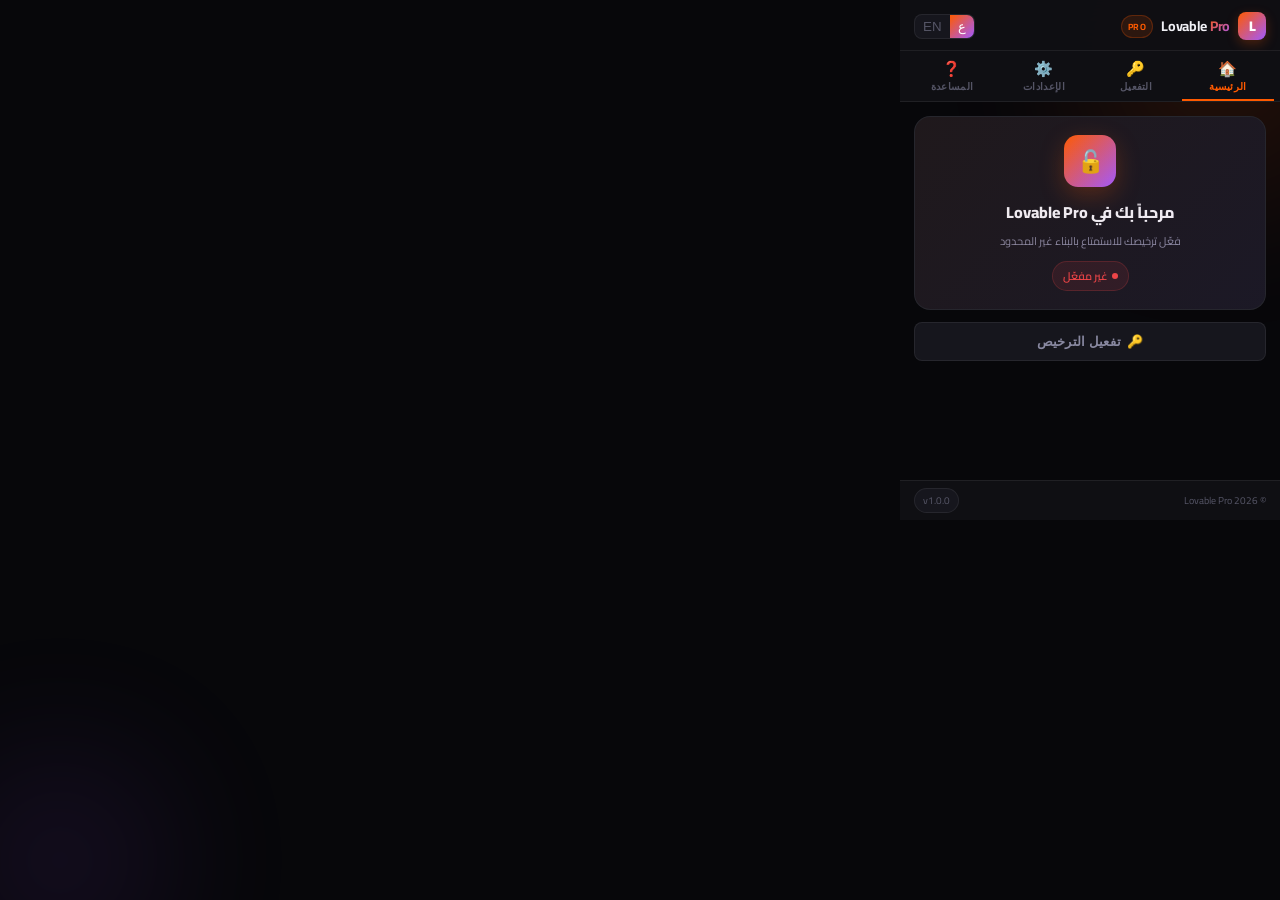
==== popup.html @ ee6bdb99 "v1.0.0: Lovable Pro Chrome Extension — 4-page popup, AR/EN, guard, license manager" ====
<!DOCTYPE html>
<html lang="ar" dir="rtl">
<head>
<meta charset="UTF-8">
<meta name="viewport" content="width=device-width, initial-scale=1.0">
<title>Lovable Pro</title>
<link rel="stylesheet" href="styles/main.css">
</head>
<body class="rtl" id="body">

<!-- Background Glows -->
<div class="bg-glow bg-glow-1"></div>
<div class="bg-glow bg-glow-2"></div>

<!-- ═══ TOP BAR ═══ -->
<div class="top-bar">
  <div class="brand">
    <div class="brand-logo">L</div>
    <div>
      <div class="brand-name">Lovable <span>Pro</span></div>
    </div>
    <span class="brand-badge" id="plan-badge">Pro</span>
  </div>
  <div class="top-actions">
    <!-- Language Toggle -->
    <div class="lang-toggle">
      <button id="lang-ar" class="active" onclick="setLang('ar')">ع</button>
      <button id="lang-en" onclick="setLang('en')">EN</button>
    </div>
  </div>
</div>

<!-- ═══ NAV TABS ═══ -->
<div class="nav-tabs">
  <button class="nav-tab active" data-page="home" onclick="goTo('home')">
    <span class="tab-icon">🏠</span>
    <span class="tab-label" data-key="tab_home">الرئيسية</span>
  </button>
  <button class="nav-tab" data-page="activate" onclick="goTo('activate')">
    <span class="tab-icon">🔑</span>
    <span class="tab-label" data-key="tab_activate">التفعيل</span>
  </button>
  <button class="nav-tab" data-page="settings" onclick="goTo('settings')">
    <span class="tab-icon">⚙️</span>
    <span class="tab-label" data-key="tab_settings">الإعدادات</span>
  </button>
  <button class="nav-tab" data-page="help" onclick="goTo('help')">
    <span class="tab-icon">❓</span>
    <span class="tab-label" data-key="tab_help">المساعدة</span>
  </button>
</div>

<!-- ═══════════════════════════════
     PAGE 1: HOME / الرئيسية
════════════════════════════════ -->
<div id="page-home" class="page active">

  <!-- License Hero -->
  <div class="license-hero" id="hero-section">
    <div class="license-hero-icon" id="hero-icon">🔓</div>
    <h2 id="hero-title">مرحباً بك في Lovable Pro</h2>
    <p id="hero-subtitle">فعّل ترخيصك للاستمتاع بالبناء غير المحدود</p>
    <div style="margin-top:10px">
      <span class="status-pill inactive" id="status-pill">
        <span class="status-dot"></span>
        <span id="status-text">غير مفعّل</span>
      </span>
    </div>
  </div>

  <!-- Alert (shown on errors) -->
  <div class="alert error" id="home-alert" style="display:none">
    <span>⚠️</span>
    <span id="home-alert-text"></span>
  </div>

  <!-- Stats Grid (shown when active) -->
  <div class="stats-grid" id="stats-section" style="display:none">
    <div class="stat-card">
      <div class="stat-label" data-key="stat_plan">الخطة</div>
      <div class="stat-value accent" id="stat-plan">Pro</div>
    </div>
    <div class="stat-card">
      <div class="stat-label" data-key="stat_status">الحالة</div>
      <div class="stat-value green" id="stat-status">✓ نشط</div>
    </div>
    <div class="stat-card">
      <div class="stat-label" data-key="stat_devices">الأجهزة</div>
      <div class="stat-value purple" id="stat-devices">—</div>
    </div>
    <div class="stat-card">
      <div class="stat-label" data-key="stat_expires">الانتهاء</div>
      <div class="stat-value" id="stat-expires" style="font-size:12px">—</div>
    </div>
  </div>

  <!-- Expiry bar -->
  <div class="expiry-bar-wrap" id="expiry-wrap" style="display:none">
    <div class="expiry-bar-label">
      <span data-key="expiry_remaining">المتبقي</span>
      <span id="expiry-days">— يوم</span>
    </div>
    <div class="expiry-bar">
      <div class="expiry-bar-fill" id="expiry-fill" style="width:80%"></div>
    </div>
  </div>

  <!-- License key display -->
  <div id="key-display-wrap" style="display:none; margin-top:10px">
    <div class="card-title" data-key="your_key" style="margin-bottom:6px">مفتاح الترخيص</div>
    <span class="key-display" id="key-display" title="انقر للنسخ" onclick="copyKey()">EKLAS-XXXX-XXXX-XXXX</span>
  </div>

  <!-- Buttons -->
  <div style="margin-top:12px; display:flex; flex-direction:column; gap:8px;">
    <button class="btn btn-primary" id="btn-reload" onclick="reloadLovable()" style="display:none">
      <span>🔄</span> <span data-key="btn_reload">تحديث Lovable</span>
    </button>
    <button class="btn btn-secondary" onclick="goTo('activate')" id="btn-go-activate">
      <span>🔑</span> <span data-key="btn_activate_now">تفعيل الترخيص</span>
    </button>
  </div>

</div>

<!-- ═══════════════════════════════
     PAGE 2: ACTIVATE / التفعيل
════════════════════════════════ -->
<div id="page-activate" class="page">

  <div class="card">
    <div class="card-header">
      <span class="card-title" data-key="activate_title">تفعيل الترخيص</span>
    </div>

    <div class="field-group">
      <label class="field-label" data-key="key_label">مفتاح الترخيص</label>
      <input
        class="field-input mono"
        id="license-input"
        type="text"
        placeholder="EKLAS-XXXX-XXXX-XXXX-XXXX"
        autocomplete="off"
        spellcheck="false"
      />
    </div>

    <div class="field-group">
      <label class="field-label" data-key="email_label">البريد الإلكتروني (اختياري)</label>
      <input
        class="field-input"
        id="email-input"
        type="email"
        placeholder="your@email.com"
      />
    </div>

    <div class="alert error" id="activate-error" style="display:none">
      <span>❌</span>
      <span id="activate-error-text"></span>
    </div>
    <div class="alert success" id="activate-success" style="display:none">
      <span>✅</span>
      <span id="activate-success-text"></span>
    </div>

    <button class="btn btn-primary" id="btn-activate" onclick="activateLicense()">
      <span>🔑</span> <span data-key="btn_activate">تفعيل الآن</span>
    </button>
  </div>

  <div class="card" id="deactivate-card" style="display:none">
    <div class="card-header">
      <span class="card-title" data-key="current_license">الترخيص الحالي</span>
    </div>
    <div style="display:flex; align-items:center; justify-content:space-between; margin-bottom:10px">
      <span class="key-display" id="activate-key-display">—</span>
      <span class="status-pill active" id="activate-status-pill">
        <span class="status-dot"></span>
        <span data-key="active">نشط</span>
      </span>
    </div>
    <button class="btn btn-danger btn-sm" onclick="deactivateLicense()">
      <span>🗑️</span> <span data-key="btn_deactivate">إلغاء التفعيل</span>
    </button>
  </div>

</div>

<!-- ═══════════════════════════════
     PAGE 3: SETTINGS / الإعدادات
════════════════════════════════ -->
<div id="page-settings" class="page">

  <div class="card">
    <div class="card-header">
      <span class="card-title" data-key="settings_general">عام</span>
    </div>

    <div class="toggle-row">
      <div class="toggle-info">
        <div class="t-label" data-key="setting_guard">حماية النموذج</div>
        <div class="t-desc" data-key="setting_guard_desc">منع استخدام Lovable بدون ترخيص</div>
      </div>
      <div class="toggle on" id="toggle-guard" onclick="toggleSetting('guard')"></div>
    </div>

    <div class="toggle-row">
      <div class="toggle-info">
        <div class="t-label" data-key="setting_autotoken">جلب الجلسة تلقائياً</div>
        <div class="t-desc" data-key="setting_autotoken_desc">استخراج token عند فتح Lovable</div>
      </div>
      <div class="toggle on" id="toggle-autotoken" onclick="toggleSetting('autotoken')"></div>
    </div>

    <div class="toggle-row">
      <div class="toggle-info">
        <div class="t-label" data-key="setting_notif">الإشعارات</div>
        <div class="t-desc" data-key="setting_notif_desc">تنبيه عند اقتراب انتهاء الترخيص</div>
      </div>
      <div class="toggle on" id="toggle-notif" onclick="toggleSetting('notif')"></div>
    </div>

    <div class="toggle-row">
      <div class="toggle-info">
        <div class="t-label" data-key="setting_watermark">إزالة العلامة المائية</div>
        <div class="t-desc" data-key="setting_watermark_desc">إزالة "Built with Lovable" تلقائياً</div>
      </div>
      <div class="toggle" id="toggle-watermark" onclick="toggleSetting('watermark')"></div>
    </div>

  </div>

  <div class="card">
    <div class="card-header">
      <span class="card-title" data-key="settings_session">جلسة Lovable</span>
    </div>
    <div style="font-size:11px; color:var(--text-muted); margin-bottom:10px" data-key="session_desc">
      الجلسة تُجلب تلقائياً عند فتح Lovable. يمكنك إدخالها يدوياً هنا.
    </div>
    <div class="field-group">
      <label class="field-label">Session Token</label>
      <input class="field-input mono" id="token-input" type="password" placeholder="eyJ..." />
    </div>
    <div class="field-group">
      <label class="field-label" data-key="project_id">Project ID</label>
      <input class="field-input mono" id="project-input" type="text" placeholder="xxxxxxxx-xxxx-xxxx-xxxx-xxxxxxxxxxxx" />
    </div>
    <button class="btn btn-secondary" onclick="saveSession()">
      <span>💾</span> <span data-key="btn_save">حفظ</span>
    </button>
  </div>

  <div class="card">
    <div class="card-header">
      <span class="card-title" data-key="settings_danger">خطر</span>
    </div>
    <button class="btn btn-danger" onclick="clearAll()">
      <span>🗑️</span> <span data-key="btn_clear_all">مسح كل البيانات</span>
    </button>
  </div>

</div>

<!-- ═══════════════════════════════
     PAGE 4: HELP / المساعدة
════════════════════════════════ -->
<div id="page-help" class="page">

  <div class="alert info">
    <span>💡</span>
    <span data-key="help_intro">تجد هنا حلول لأكثر المشكلات شيوعاً.</span>
  </div>

  <div class="help-item" onclick="toggleHelp(this)">
    <div class="help-item-header">
      <div class="help-item-icon orange">⚡</div>
      <span class="help-item-title" data-key="help_1_title">الإضافة مش بتشتغل</span>
      <span class="help-item-arrow">▼</span>
    </div>
    <div class="help-item-body" data-key="help_1_body">
      تأكد من أن الترخيص مفعّل من صفحة التفعيل.
      أعد تحميل صفحة Lovable بعد التفعيل.
      تأكد من وجود كريديت واحد على الأقل في حسابك.
    </div>
  </div>

  <div class="help-item" onclick="toggleHelp(this)">
    <div class="help-item-header">
      <div class="help-item-icon red">🔒</div>
      <span class="help-item-title" data-key="help_2_title">طلب إكمال CAPTCHA</span>
      <span class="help-item-arrow">▼</span>
    </div>
    <div class="help-item-body" data-key="help_2_body">
      <strong>الحل 1:</strong> أوقف الإضافة، أرسل برومبت عادي، أكمل الـ CAPTCHA، ثم أعد تشغيلها.<br><br>
      <strong>الحل 2:</strong> استخدم VPN أو غير الخادم.<br><br>
      <strong>الحل 3:</strong> سجّل خروج ودخول من Lovable.
    </div>
  </div>

  <div class="help-item" onclick="toggleHelp(this)">
    <div class="help-item-header">
      <div class="help-item-icon purple">💳</div>
      <span class="help-item-title" data-key="help_3_title">رسالة "0 Credits"</span>
      <span class="help-item-arrow">▼</span>
    </div>
    <div class="help-item-body" data-key="help_3_body">
      الإضافة تحتاج كريديت واحد على الأقل.<br><br>
      <strong>الحل 1:</strong> انتظر إعادة تعيين 5 كريديتات المجانية (24 ساعة).<br><br>
      <strong>الحل 2:</strong> استخدم مساحة عمل أخرى بها كريديت.
    </div>
  </div>

  <div class="help-item" onclick="toggleHelp(this)">
    <div class="help-item-header">
      <div class="help-item-icon green">🌐</div>
      <span class="help-item-title" data-key="help_4_title">نشاط مريب / تم الحظر</span>
      <span class="help-item-arrow">▼</span>
    </div>
    <div class="help-item-body" data-key="help_4_body">
      <strong>الحل 1:</strong> غيّر الـ IP باستخدام VPN.<br><br>
      <strong>الحل 2:</strong> استخدم حساب Lovable آخر.
    </div>
  </div>

  <div class="help-item" onclick="toggleHelp(this)">
    <div class="help-item-header">
      <div class="help-item-icon orange">📋</div>
      <span class="help-item-title" data-key="help_5_title">الاستخدام الصحيح</span>
      <span class="help-item-arrow">▼</span>
    </div>
    <div class="help-item-body" data-key="help_5_body">
      • أعد تحميل Lovable بعد تفعيل الترخيص.<br>
      • بعد إرسال برومبت، تأكد من ظهور "Lovable" في حقل الإدخال.<br>
      • إذا ظهر برومبتك بدلاً من "Lovable"، أعد التحميل وحاول مرة أخرى.
    </div>
  </div>

</div>

<!-- ═══ FOOTER ═══ -->
<div class="popup-footer">
  <span style="color:var(--text-muted)" data-key="footer_copy">© 2026 Lovable Pro</span>
  <span class="footer-version">v1.0.0</span>
</div>

<script src="scripts/i18n.js"></script>
<script src="scripts/popup.js"></script>
</body>
</html>
---- styles/main.css ----
/* ==========================================
   Lovable Pro — Global Design System
   ========================================== */

@import url('https://fonts.googleapis.com/css2?family=Inter:wght@300;400;500;600;700;800;900&family=Cairo:wght@400;500;600;700;800;900&display=swap');

:root {
  /* Colors */
  --accent: #ff5a00;
  --accent-2: #a259ff;
  --accent-glow: rgba(255, 90, 0, 0.25);
  --accent-2-glow: rgba(162, 89, 255, 0.2);
  --green: #22c55e;
  --red: #ef4444;
  --yellow: #f59e0b;

  /* Backgrounds */
  --bg-base: #07070a;
  --bg-surface: #0f0f13;
  --bg-card: #16161d;
  --bg-input: #1c1c25;
  --bg-hover: #1f1f2a;

  /* Borders */
  --border: rgba(255,255,255,0.07);
  --border-accent: rgba(255,90,0,0.3);

  /* Text */
  --text-primary: #f0f0f5;
  --text-secondary: #8888a0;
  --text-muted: #555566;

  /* Gradients */
  --grad-brand: linear-gradient(135deg, var(--accent), var(--accent-2));
  --grad-dark: linear-gradient(180deg, var(--bg-surface), var(--bg-base));

  /* Dimensions */
  --popup-w: 380px;
  --radius-sm: 8px;
  --radius-md: 12px;
  --radius-lg: 16px;
  --radius-xl: 20px;
}

/* ── Reset ── */
*, *::before, *::after { box-sizing: border-box; margin: 0; padding: 0; }
html {
  font-size: 14px;
  -webkit-font-smoothing: antialiased;
}
body {
  width: var(--popup-w);
  min-height: 520px;
  max-height: 600px;
  background: var(--bg-base);
  color: var(--text-primary);
  font-family: 'Inter', system-ui, sans-serif;
  overflow: hidden;
  position: relative;
}
body.rtl {
  font-family: 'Cairo', 'Inter', system-ui, sans-serif;
  direction: rtl;
}

/* ── Scrollbar ── */
::-webkit-scrollbar { width: 4px; }
::-webkit-scrollbar-track { background: transparent; }
::-webkit-scrollbar-thumb { background: var(--border); border-radius: 4px; }
::-webkit-scrollbar-thumb:hover { background: var(--text-muted); }

/* ── Background Glow ── */
.bg-glow {
  position: fixed; pointer-events: none; z-index: 0;
  border-radius: 50%; filter: blur(80px); opacity: 0.12;
}
.bg-glow-1 {
  width: 280px; height: 280px;
  background: var(--accent);
  top: -80px; right: -80px;
}
.bg-glow-2 {
  width: 200px; height: 200px;
  background: var(--accent-2);
  bottom: -60px; left: -40px;
}

/* ── Top Bar ── */
.top-bar {
  display: flex;
  align-items: center;
  padding: 12px 14px 10px;
  border-bottom: 1px solid var(--border);
  background: rgba(15,15,19,0.95);
  backdrop-filter: blur(20px);
  position: relative; z-index: 10;
  gap: 10px;
}
.top-bar .brand {
  display: flex; align-items: center; gap: 8px; flex: 1;
}
.brand-logo {
  width: 28px; height: 28px;
  background: var(--grad-brand);
  border-radius: 8px;
  display: flex; align-items: center; justify-content: center;
  font-weight: 900; font-size: 14px; color: #fff;
  box-shadow: 0 4px 12px var(--accent-glow);
  flex-shrink: 0;
}
.brand-name {
  font-size: 14px; font-weight: 700;
  letter-spacing: -0.3px;
}
.brand-name span {
  background: var(--grad-brand);
  -webkit-background-clip: text;
  -webkit-text-fill-color: transparent;
}
.brand-badge {
  font-size: 9px; font-weight: 700;
  padding: 2px 6px; border-radius: 20px;
  background: rgba(255,90,0,0.12);
  color: var(--accent);
  border: 1px solid rgba(255,90,0,0.25);
  letter-spacing: 0.5px;
  text-transform: uppercase;
}
.top-actions {
  display: flex; align-items: center; gap: 6px;
}
.icon-btn {
  width: 28px; height: 28px;
  background: var(--bg-card);
  border: 1px solid var(--border);
  border-radius: 7px;
  display: flex; align-items: center; justify-content: center;
  cursor: pointer; color: var(--text-secondary); font-size: 13px;
  transition: all 0.15s;
}
.icon-btn:hover { border-color: var(--border-accent); color: var(--accent); }
.lang-toggle {
  display: flex;
  background: var(--bg-card);
  border: 1px solid var(--border);
  border-radius: 8px;
  overflow: hidden;
  font-size: 10px; font-weight: 700;
}
.lang-toggle button {
  padding: 4px 8px; cursor: pointer;
  background: none; border: none;
  color: var(--text-muted); transition: all 0.15s;
}
.lang-toggle button.active {
  background: var(--grad-brand);
  color: #fff;
}

/* ── Nav Tabs ── */
.nav-tabs {
  display: flex;
  background: var(--bg-surface);
  border-bottom: 1px solid var(--border);
  padding: 0 6px;
  position: relative; z-index: 10;
}
.nav-tab {
  flex: 1;
  display: flex; flex-direction: column;
  align-items: center; justify-content: center;
  padding: 9px 4px 7px;
  cursor: pointer; border: none; background: none;
  color: var(--text-muted); font-size: 10px; font-weight: 600;
  gap: 3px; border-bottom: 2px solid transparent;
  transition: all 0.2s; letter-spacing: 0.3px;
}
.nav-tab .tab-icon { font-size: 15px; }
.nav-tab:hover { color: var(--text-secondary); }
.nav-tab.active {
  color: var(--accent);
  border-bottom-color: var(--accent);
}

/* ── Pages ── */
.page {
  display: none;
  overflow-y: auto;
  max-height: 470px;
  padding: 14px;
  position: relative; z-index: 1;
}
.page.active { display: block; }

/* ── Cards ── */
.card {
  background: var(--bg-card);
  border: 1px solid var(--border);
  border-radius: var(--radius-md);
  padding: 14px;
  margin-bottom: 10px;
}
.card:last-child { margin-bottom: 0; }
.card-header {
  display: flex; align-items: center; justify-content: space-between;
  margin-bottom: 10px;
}
.card-title {
  font-size: 11px; font-weight: 700;
  color: var(--text-secondary);
  text-transform: uppercase; letter-spacing: 0.8px;
}

/* ── Status Badge ── */
.status-pill {
  display: inline-flex; align-items: center; gap: 5px;
  padding: 4px 10px; border-radius: 20px;
  font-size: 11px; font-weight: 600;
}
.status-pill.active {
  background: rgba(34,197,94,0.12);
  color: var(--green);
  border: 1px solid rgba(34,197,94,0.25);
}
.status-pill.inactive {
  background: rgba(239,68,68,0.1);
  color: var(--red);
  border: 1px solid rgba(239,68,68,0.2);
}
.status-pill.trial {
  background: rgba(245,158,11,0.1);
  color: var(--yellow);
  border: 1px solid rgba(245,158,11,0.2);
}
.status-dot {
  width: 6px; height: 6px; border-radius: 50%;
  background: currentColor;
  animation: pulse-dot 2s ease-in-out infinite;
}
@keyframes pulse-dot {
  0%,100% { opacity: 1; transform: scale(1); }
  50% { opacity: 0.5; transform: scale(0.8); }
}

/* ── License Info ── */
.license-hero {
  text-align: center;
  padding: 18px 14px;
  background: var(--bg-card);
  border: 1px solid var(--border);
  border-radius: var(--radius-lg);
  margin-bottom: 10px;
  position: relative; overflow: hidden;
}
.license-hero::before {
  content: '';
  position: absolute; inset: 0;
  background: var(--grad-brand);
  opacity: 0.04;
}
.license-hero-icon {
  width: 52px; height: 52px;
  background: var(--grad-brand);
  border-radius: 14px;
  margin: 0 auto 10px;
  display: flex; align-items: center; justify-content: center;
  font-size: 22px;
  box-shadow: 0 8px 24px var(--accent-glow);
}
.license-hero h2 {
  font-size: 16px; font-weight: 800;
  margin-bottom: 4px;
}
.license-hero p {
  font-size: 11px; color: var(--text-secondary);
}

/* ── Stats Grid ── */
.stats-grid {
  display: grid; grid-template-columns: 1fr 1fr;
  gap: 8px; margin-bottom: 10px;
}
.stat-card {
  background: var(--bg-card);
  border: 1px solid var(--border);
  border-radius: var(--radius-sm);
  padding: 10px 12px;
}
.stat-label {
  font-size: 10px; color: var(--text-muted);
  font-weight: 600; text-transform: uppercase;
  letter-spacing: 0.5px; margin-bottom: 4px;
}
.stat-value {
  font-size: 16px; font-weight: 800;
}
.stat-value.green { color: var(--green); }
.stat-value.accent { color: var(--accent); }
.stat-value.purple { color: var(--accent-2); }

/* ── Input Fields ── */
.field-group { margin-bottom: 12px; }
.field-label {
  font-size: 11px; font-weight: 600;
  color: var(--text-secondary);
  margin-bottom: 6px; display: block;
}
.field-input {
  width: 100%;
  background: var(--bg-input);
  border: 1px solid var(--border);
  border-radius: var(--radius-sm);
  padding: 10px 12px;
  color: var(--text-primary);
  font-size: 13px;
  font-family: 'Inter', monospace;
  outline: none;
  transition: border-color 0.2s;
}
.field-input:focus { border-color: var(--border-accent); }
.field-input::placeholder { color: var(--text-muted); }
.field-input.mono { font-family: 'JetBrains Mono', 'Courier New', monospace; font-size: 12px; letter-spacing: 0.5px; }

/* ── Buttons ── */
.btn {
  display: flex; align-items: center; justify-content: center; gap: 6px;
  width: 100%; padding: 11px 16px;
  border: none; border-radius: var(--radius-sm);
  font-size: 13px; font-weight: 700; cursor: pointer;
  transition: all 0.2s; letter-spacing: 0.2px;
}
.btn-primary {
  background: var(--grad-brand);
  color: #fff;
  box-shadow: 0 4px 16px var(--accent-glow);
}
.btn-primary:hover { opacity: 0.88; transform: translateY(-1px); }
.btn-primary:active { transform: translateY(0); }
.btn-secondary {
  background: var(--bg-card);
  border: 1px solid var(--border);
  color: var(--text-secondary);
}
.btn-secondary:hover { border-color: var(--border-accent); color: var(--accent); }
.btn-danger {
  background: rgba(239,68,68,0.1);
  border: 1px solid rgba(239,68,68,0.2);
  color: var(--red);
}
.btn-sm { padding: 7px 12px; font-size: 12px; width: auto; }
.btn:disabled { opacity: 0.4; cursor: not-allowed; transform: none !important; }
.btn-spinner {
  width: 14px; height: 14px;
  border: 2px solid rgba(255,255,255,0.3);
  border-top-color: #fff;
  border-radius: 50%;
  animation: spin 0.7s linear infinite;
}
@keyframes spin { to { transform: rotate(360deg); } }

/* ── Toggle Switch ── */
.toggle-row {
  display: flex; align-items: center; justify-content: space-between;
  padding: 10px 0;
  border-bottom: 1px solid var(--border);
}
.toggle-row:last-child { border-bottom: none; }
.toggle-info { flex: 1; }
.toggle-info .t-label { font-size: 13px; font-weight: 500; }
.toggle-info .t-desc { font-size: 11px; color: var(--text-muted); margin-top: 2px; }
.toggle {
  width: 36px; height: 20px;
  background: var(--bg-input);
  border: 1px solid var(--border);
  border-radius: 20px;
  cursor: pointer; position: relative;
  transition: all 0.25s; flex-shrink: 0;
}
.toggle.on { background: var(--accent); border-color: var(--accent); }
.toggle::after {
  content: '';
  position: absolute;
  width: 14px; height: 14px;
  background: #fff;
  border-radius: 50%;
  top: 2px; left: 2px;
  transition: transform 0.25s;
  box-shadow: 0 1px 3px rgba(0,0,0,0.3);
}
.toggle.on::after { transform: translateX(16px); }

/* ── Help Items ── */
.help-item {
  background: var(--bg-card);
  border: 1px solid var(--border);
  border-radius: var(--radius-sm);
  margin-bottom: 8px;
  overflow: hidden;
}
.help-item-header {
  display: flex; align-items: center; gap: 8px;
  padding: 11px 12px; cursor: pointer;
  transition: background 0.15s;
}
.help-item-header:hover { background: var(--bg-hover); }
.help-item-icon {
  width: 28px; height: 28px;
  border-radius: 7px;
  display: flex; align-items: center; justify-content: center;
  font-size: 13px; flex-shrink: 0;
}
.help-item-icon.orange { background: rgba(255,90,0,0.12); }
.help-item-icon.purple { background: rgba(162,89,255,0.12); }
.help-item-icon.green { background: rgba(34,197,94,0.1); }
.help-item-icon.red { background: rgba(239,68,68,0.1); }
.help-item-title { font-size: 12px; font-weight: 600; flex: 1; }
.help-item-arrow { color: var(--text-muted); font-size: 11px; transition: transform 0.2s; }
.help-item.open .help-item-arrow { transform: rotate(180deg); }
.help-item-body {
  display: none; padding: 0 12px 12px;
  font-size: 12px; color: var(--text-secondary); line-height: 1.6;
}
.help-item.open .help-item-body { display: block; }

/* ── Alert ── */
.alert {
  display: flex; align-items: flex-start; gap: 8px;
  padding: 10px 12px; border-radius: var(--radius-sm);
  margin-bottom: 10px; font-size: 12px; line-height: 1.5;
}
.alert.error { background: rgba(239,68,68,0.08); border: 1px solid rgba(239,68,68,0.2); color: #fca5a5; }
.alert.success { background: rgba(34,197,94,0.08); border: 1px solid rgba(34,197,94,0.2); color: #86efac; }
.alert.info { background: rgba(255,90,0,0.06); border: 1px solid rgba(255,90,0,0.2); color: #fdba74; }

/* ── Footer ── */
.popup-footer {
  position: absolute; bottom: 0; left: 0; right: 0;
  padding: 7px 14px;
  display: flex; align-items: center; justify-content: space-between;
  border-top: 1px solid var(--border);
  background: var(--bg-surface);
  font-size: 10px; color: var(--text-muted);
}
.footer-version {
  background: var(--bg-card);
  border: 1px solid var(--border);
  border-radius: 20px;
  padding: 2px 8px;
}

/* ── Divider ── */
.divider {
  height: 1px; background: var(--border);
  margin: 12px 0;
}

/* ── Animations ── */
.page { animation: fadeIn 0.18s ease; }
@keyframes fadeIn {
  from { opacity: 0; transform: translateY(4px); }
  to { opacity: 1; transform: translateY(0); }
}

/* ── Key display ── */
.key-display {
  font-family: 'JetBrains Mono', monospace;
  font-size: 11px; letter-spacing: 1px;
  color: var(--accent);
  background: rgba(255,90,0,0.08);
  border: 1px solid rgba(255,90,0,0.2);
  border-radius: 6px;
  padding: 4px 10px;
  display: inline-block;
  cursor: pointer;
}
.key-display:hover { background: rgba(255,90,0,0.14); }

/* ── Expiry bar ── */
.expiry-bar-wrap { margin-top: 8px; }
.expiry-bar-label {
  display: flex; justify-content: space-between;
  font-size: 10px; color: var(--text-muted); margin-bottom: 4px;
}
.expiry-bar {
  height: 4px; background: var(--bg-input);
  border-radius: 4px; overflow: hidden;
}
.expiry-bar-fill {
  height: 100%; border-radius: 4px;
  background: var(--grad-brand);
  transition: width 0.5s ease;
}
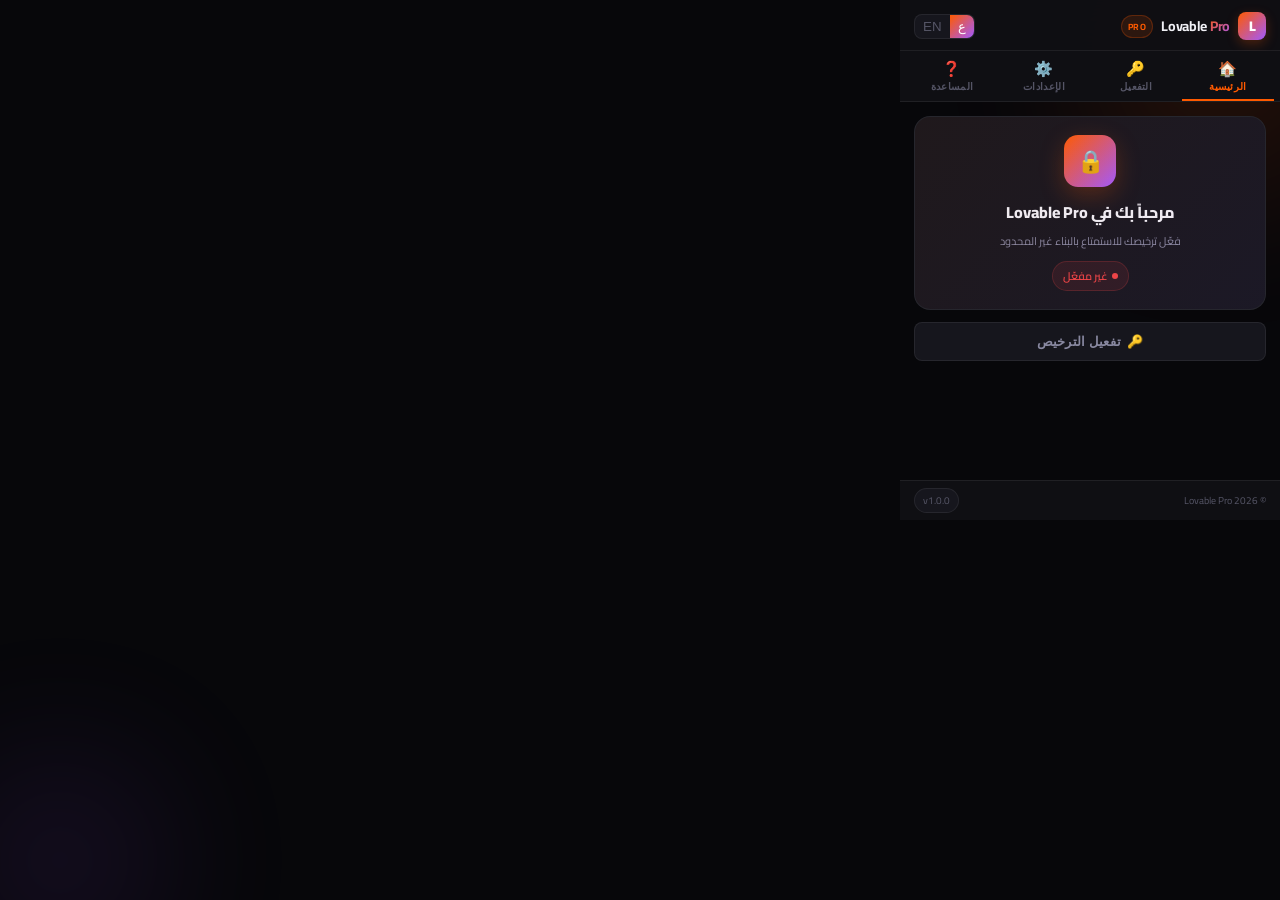
==== commit 17c26446: "fix: remove all inline onclick — CSP compliant for Chrome Extension" ====
--- a/popup.html
+++ b/popup.html
@@ -22,42 +22,37 @@
     <span class="brand-badge" id="plan-badge">Pro</span>
   </div>
   <div class="top-actions">
-    <!-- Language Toggle -->
     <div class="lang-toggle">
-      <button id="lang-ar" class="active" onclick="setLang('ar')">ع</button>
-      <button id="lang-en" onclick="setLang('en')">EN</button>
+      <button id="lang-ar" class="active">ع</button>
+      <button id="lang-en">EN</button>
     </div>
   </div>
 </div>
 
 <!-- ═══ NAV TABS ═══ -->
 <div class="nav-tabs">
-  <button class="nav-tab active" data-page="home" onclick="goTo('home')">
+  <button class="nav-tab active" data-page="home">
     <span class="tab-icon">🏠</span>
     <span class="tab-label" data-key="tab_home">الرئيسية</span>
   </button>
-  <button class="nav-tab" data-page="activate" onclick="goTo('activate')">
+  <button class="nav-tab" data-page="activate">
     <span class="tab-icon">🔑</span>
     <span class="tab-label" data-key="tab_activate">التفعيل</span>
   </button>
-  <button class="nav-tab" data-page="settings" onclick="goTo('settings')">
+  <button class="nav-tab" data-page="settings">
     <span class="tab-icon">⚙️</span>
     <span class="tab-label" data-key="tab_settings">الإعدادات</span>
   </button>
-  <button class="nav-tab" data-page="help" onclick="goTo('help')">
+  <button class="nav-tab" data-page="help">
     <span class="tab-icon">❓</span>
     <span class="tab-label" data-key="tab_help">المساعدة</span>
   </button>
 </div>
 
-<!-- ═══════════════════════════════
-     PAGE 1: HOME / الرئيسية
-════════════════════════════════ -->
+<!-- PAGE 1: HOME -->
 <div id="page-home" class="page active">
-
-  <!-- License Hero -->
   <div class="license-hero" id="hero-section">
-    <div class="license-hero-icon" id="hero-icon">🔓</div>
+    <div class="license-hero-icon" id="hero-icon">🔒</div>
     <h2 id="hero-title">مرحباً بك في Lovable Pro</h2>
     <p id="hero-subtitle">فعّل ترخيصك للاستمتاع بالبناء غير المحدود</p>
     <div style="margin-top:10px">
@@ -68,13 +63,11 @@
     </div>
   </div>
 
-  <!-- Alert (shown on errors) -->
   <div class="alert error" id="home-alert" style="display:none">
     <span>⚠️</span>
     <span id="home-alert-text"></span>
   </div>
 
-  <!-- Stats Grid (shown when active) -->
   <div class="stats-grid" id="stats-section" style="display:none">
     <div class="stat-card">
       <div class="stat-label" data-key="stat_plan">الخطة</div>
@@ -94,7 +87,6 @@
     </div>
   </div>
 
-  <!-- Expiry bar -->
   <div class="expiry-bar-wrap" id="expiry-wrap" style="display:none">
     <div class="expiry-bar-label">
       <span data-key="expiry_remaining">المتبقي</span>
@@ -105,66 +97,43 @@
     </div>
   </div>
 
-  <!-- License key display -->
   <div id="key-display-wrap" style="display:none; margin-top:10px">
     <div class="card-title" data-key="your_key" style="margin-bottom:6px">مفتاح الترخيص</div>
-    <span class="key-display" id="key-display" title="انقر للنسخ" onclick="copyKey()">EKLAS-XXXX-XXXX-XXXX</span>
-  </div>
-
-  <!-- Buttons -->
+    <span class="key-display" id="key-display" title="انقر للنسخ">EKLAS-XXXX-XXXX-XXXX</span>
+  </div>
+
   <div style="margin-top:12px; display:flex; flex-direction:column; gap:8px;">
-    <button class="btn btn-primary" id="btn-reload" onclick="reloadLovable()" style="display:none">
+    <button class="btn btn-primary" id="btn-reload" style="display:none">
       <span>🔄</span> <span data-key="btn_reload">تحديث Lovable</span>
     </button>
-    <button class="btn btn-secondary" onclick="goTo('activate')" id="btn-go-activate">
+    <button class="btn btn-secondary" id="btn-go-activate">
       <span>🔑</span> <span data-key="btn_activate_now">تفعيل الترخيص</span>
     </button>
   </div>
-
-</div>
-
-<!-- ═══════════════════════════════
-     PAGE 2: ACTIVATE / التفعيل
-════════════════════════════════ -->
+</div>
+
+<!-- PAGE 2: ACTIVATE -->
 <div id="page-activate" class="page">
-
   <div class="card">
     <div class="card-header">
       <span class="card-title" data-key="activate_title">تفعيل الترخيص</span>
     </div>
-
     <div class="field-group">
       <label class="field-label" data-key="key_label">مفتاح الترخيص</label>
-      <input
-        class="field-input mono"
-        id="license-input"
-        type="text"
-        placeholder="EKLAS-XXXX-XXXX-XXXX-XXXX"
-        autocomplete="off"
-        spellcheck="false"
-      />
-    </div>
-
+      <input class="field-input mono" id="license-input" type="text"
+        placeholder="EKLAS-XXXX-XXXX-XXXX-XXXX" autocomplete="off" spellcheck="false"/>
+    </div>
     <div class="field-group">
       <label class="field-label" data-key="email_label">البريد الإلكتروني (اختياري)</label>
-      <input
-        class="field-input"
-        id="email-input"
-        type="email"
-        placeholder="your@email.com"
-      />
-    </div>
-
+      <input class="field-input" id="email-input" type="email" placeholder="your@email.com"/>
+    </div>
     <div class="alert error" id="activate-error" style="display:none">
-      <span>❌</span>
-      <span id="activate-error-text"></span>
+      <span>❌</span><span id="activate-error-text"></span>
     </div>
     <div class="alert success" id="activate-success" style="display:none">
-      <span>✅</span>
-      <span id="activate-success-text"></span>
-    </div>
-
-    <button class="btn btn-primary" id="btn-activate" onclick="activateLicense()">
+      <span>✅</span><span id="activate-success-text"></span>
+    </div>
+    <button class="btn btn-primary" id="btn-activate">
       <span>🔑</span> <span data-key="btn_activate">تفعيل الآن</span>
     </button>
   </div>
@@ -173,80 +142,71 @@
     <div class="card-header">
       <span class="card-title" data-key="current_license">الترخيص الحالي</span>
     </div>
-    <div style="display:flex; align-items:center; justify-content:space-between; margin-bottom:10px">
+    <div style="display:flex;align-items:center;justify-content:space-between;margin-bottom:10px">
       <span class="key-display" id="activate-key-display">—</span>
       <span class="status-pill active" id="activate-status-pill">
         <span class="status-dot"></span>
         <span data-key="active">نشط</span>
       </span>
     </div>
-    <button class="btn btn-danger btn-sm" onclick="deactivateLicense()">
+    <button class="btn btn-danger btn-sm" id="btn-deactivate">
       <span>🗑️</span> <span data-key="btn_deactivate">إلغاء التفعيل</span>
     </button>
   </div>
-
-</div>
-
-<!-- ═══════════════════════════════
-     PAGE 3: SETTINGS / الإعدادات
-════════════════════════════════ -->
+</div>
+
+<!-- PAGE 3: SETTINGS -->
 <div id="page-settings" class="page">
-
   <div class="card">
     <div class="card-header">
       <span class="card-title" data-key="settings_general">عام</span>
     </div>
-
     <div class="toggle-row">
       <div class="toggle-info">
         <div class="t-label" data-key="setting_guard">حماية النموذج</div>
         <div class="t-desc" data-key="setting_guard_desc">منع استخدام Lovable بدون ترخيص</div>
       </div>
-      <div class="toggle on" id="toggle-guard" onclick="toggleSetting('guard')"></div>
-    </div>
-
+      <div class="toggle on" id="toggle-guard" data-setting="guard"></div>
+    </div>
     <div class="toggle-row">
       <div class="toggle-info">
         <div class="t-label" data-key="setting_autotoken">جلب الجلسة تلقائياً</div>
         <div class="t-desc" data-key="setting_autotoken_desc">استخراج token عند فتح Lovable</div>
       </div>
-      <div class="toggle on" id="toggle-autotoken" onclick="toggleSetting('autotoken')"></div>
-    </div>
-
+      <div class="toggle on" id="toggle-autotoken" data-setting="autotoken"></div>
+    </div>
     <div class="toggle-row">
       <div class="toggle-info">
         <div class="t-label" data-key="setting_notif">الإشعارات</div>
         <div class="t-desc" data-key="setting_notif_desc">تنبيه عند اقتراب انتهاء الترخيص</div>
       </div>
-      <div class="toggle on" id="toggle-notif" onclick="toggleSetting('notif')"></div>
-    </div>
-
+      <div class="toggle on" id="toggle-notif" data-setting="notif"></div>
+    </div>
     <div class="toggle-row">
       <div class="toggle-info">
         <div class="t-label" data-key="setting_watermark">إزالة العلامة المائية</div>
         <div class="t-desc" data-key="setting_watermark_desc">إزالة "Built with Lovable" تلقائياً</div>
       </div>
-      <div class="toggle" id="toggle-watermark" onclick="toggleSetting('watermark')"></div>
-    </div>
-
+      <div class="toggle" id="toggle-watermark" data-setting="watermark"></div>
+    </div>
   </div>
 
   <div class="card">
     <div class="card-header">
       <span class="card-title" data-key="settings_session">جلسة Lovable</span>
     </div>
-    <div style="font-size:11px; color:var(--text-muted); margin-bottom:10px" data-key="session_desc">
-      الجلسة تُجلب تلقائياً عند فتح Lovable. يمكنك إدخالها يدوياً هنا.
+    <div style="font-size:11px;color:var(--text-muted);margin-bottom:10px" data-key="session_desc">
+      الجلسة تُجلب تلقائياً عند فتح Lovable.
     </div>
     <div class="field-group">
       <label class="field-label">Session Token</label>
-      <input class="field-input mono" id="token-input" type="password" placeholder="eyJ..." />
+      <input class="field-input mono" id="token-input" type="password" placeholder="eyJ..."/>
     </div>
     <div class="field-group">
       <label class="field-label" data-key="project_id">Project ID</label>
-      <input class="field-input mono" id="project-input" type="text" placeholder="xxxxxxxx-xxxx-xxxx-xxxx-xxxxxxxxxxxx" />
-    </div>
-    <button class="btn btn-secondary" onclick="saveSession()">
+      <input class="field-input mono" id="project-input" type="text" placeholder="xxxxxxxx-xxxx-xxxx-xxxx-xxxxxxxxxxxx"/>
+    </div>
+    <button class="btn btn-secondary" id="btn-save-session">
       <span>💾</span> <span data-key="btn_save">حفظ</span>
     </button>
   </div>
@@ -255,90 +215,85 @@
     <div class="card-header">
       <span class="card-title" data-key="settings_danger">خطر</span>
     </div>
-    <button class="btn btn-danger" onclick="clearAll()">
+    <button class="btn btn-danger" id="btn-clear-all">
       <span>🗑️</span> <span data-key="btn_clear_all">مسح كل البيانات</span>
     </button>
   </div>
-
-</div>
-
-<!-- ═══════════════════════════════
-     PAGE 4: HELP / المساعدة
-════════════════════════════════ -->
+</div>
+
+<!-- PAGE 4: HELP -->
 <div id="page-help" class="page">
-
   <div class="alert info">
     <span>💡</span>
     <span data-key="help_intro">تجد هنا حلول لأكثر المشكلات شيوعاً.</span>
   </div>
 
-  <div class="help-item" onclick="toggleHelp(this)">
+  <div class="help-item">
     <div class="help-item-header">
       <div class="help-item-icon orange">⚡</div>
       <span class="help-item-title" data-key="help_1_title">الإضافة مش بتشتغل</span>
       <span class="help-item-arrow">▼</span>
     </div>
-    <div class="help-item-body" data-key="help_1_body">
-      تأكد من أن الترخيص مفعّل من صفحة التفعيل.
-      أعد تحميل صفحة Lovable بعد التفعيل.
+    <div class="help-item-body">
+      تأكد من أن الترخيص مفعّل من صفحة التفعيل.<br>
+      أعد تحميل صفحة Lovable بعد التفعيل.<br>
       تأكد من وجود كريديت واحد على الأقل في حسابك.
     </div>
   </div>
 
-  <div class="help-item" onclick="toggleHelp(this)">
+  <div class="help-item">
     <div class="help-item-header">
       <div class="help-item-icon red">🔒</div>
       <span class="help-item-title" data-key="help_2_title">طلب إكمال CAPTCHA</span>
       <span class="help-item-arrow">▼</span>
     </div>
-    <div class="help-item-body" data-key="help_2_body">
+    <div class="help-item-body">
       <strong>الحل 1:</strong> أوقف الإضافة، أرسل برومبت عادي، أكمل الـ CAPTCHA، ثم أعد تشغيلها.<br><br>
       <strong>الحل 2:</strong> استخدم VPN أو غير الخادم.<br><br>
       <strong>الحل 3:</strong> سجّل خروج ودخول من Lovable.
     </div>
   </div>
 
-  <div class="help-item" onclick="toggleHelp(this)">
+  <div class="help-item">
     <div class="help-item-header">
       <div class="help-item-icon purple">💳</div>
       <span class="help-item-title" data-key="help_3_title">رسالة "0 Credits"</span>
       <span class="help-item-arrow">▼</span>
     </div>
-    <div class="help-item-body" data-key="help_3_body">
+    <div class="help-item-body">
       الإضافة تحتاج كريديت واحد على الأقل.<br><br>
       <strong>الحل 1:</strong> انتظر إعادة تعيين 5 كريديتات المجانية (24 ساعة).<br><br>
       <strong>الحل 2:</strong> استخدم مساحة عمل أخرى بها كريديت.
     </div>
   </div>
 
-  <div class="help-item" onclick="toggleHelp(this)">
+  <div class="help-item">
     <div class="help-item-header">
       <div class="help-item-icon green">🌐</div>
       <span class="help-item-title" data-key="help_4_title">نشاط مريب / تم الحظر</span>
       <span class="help-item-arrow">▼</span>
     </div>
-    <div class="help-item-body" data-key="help_4_body">
+    <div class="help-item-body">
       <strong>الحل 1:</strong> غيّر الـ IP باستخدام VPN.<br><br>
       <strong>الحل 2:</strong> استخدم حساب Lovable آخر.
     </div>
   </div>
 
-  <div class="help-item" onclick="toggleHelp(this)">
+  <div class="help-item">
     <div class="help-item-header">
       <div class="help-item-icon orange">📋</div>
       <span class="help-item-title" data-key="help_5_title">الاستخدام الصحيح</span>
       <span class="help-item-arrow">▼</span>
     </div>
-    <div class="help-item-body" data-key="help_5_body">
+    <div class="help-item-body">
       • أعد تحميل Lovable بعد تفعيل الترخيص.<br>
       • بعد إرسال برومبت، تأكد من ظهور "Lovable" في حقل الإدخال.<br>
       • إذا ظهر برومبتك بدلاً من "Lovable"، أعد التحميل وحاول مرة أخرى.
     </div>
   </div>
-
-</div>
-
-<!-- ═══ FOOTER ═══ -->
+</div>
+
+<!-- FOOTER -->
 <div class="popup-footer">
   <span style="color:var(--text-muted)" data-key="footer_copy">© 2026 Lovable Pro</span>
   <span class="footer-version">v1.0.0</span>
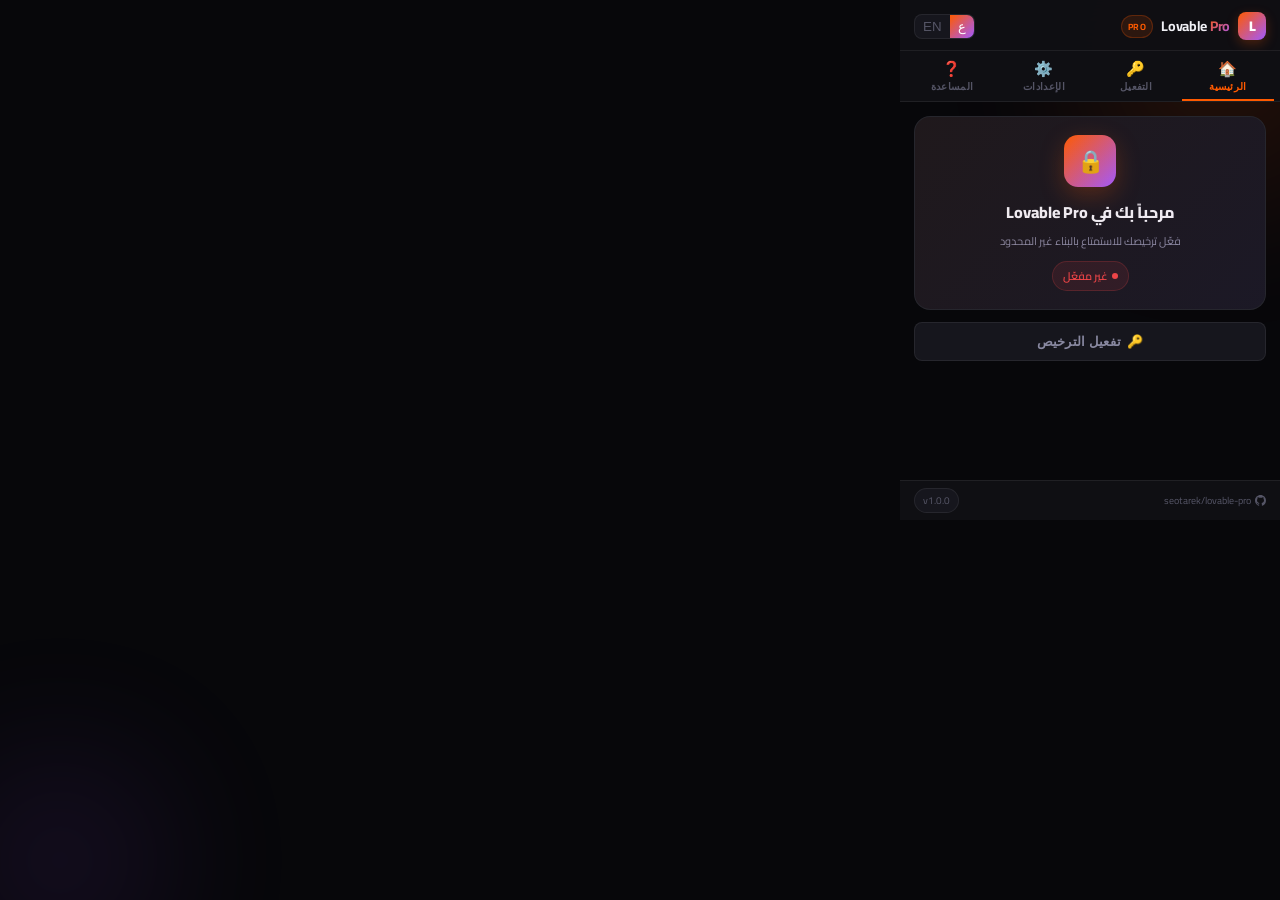
==== commit e80e92db: "feat: add GitHub links, About section, README, .gitignore" ====
--- a/popup.html
+++ b/popup.html
@@ -219,6 +219,29 @@
       <span>🗑️</span> <span data-key="btn_clear_all">مسح كل البيانات</span>
     </button>
   </div>
+
+  <div class="card" style="margin-top:8px">
+    <div class="card-header">
+      <span class="card-title" data-key="settings_about">عن الإضافة</span>
+    </div>
+    <div style="display:flex;flex-direction:column;gap:8px;font-size:12px;color:var(--text-secondary)">
+      <div style="display:flex;justify-content:space-between">
+        <span data-key="about_version">الإصدار</span>
+        <span style="color:var(--text-primary);font-weight:600">v1.0.0</span>
+      </div>
+      <div style="display:flex;justify-content:space-between;align-items:center">
+        <span data-key="about_source">المصدر المفتوح</span>
+        <a id="github-link" href="#" style="color:var(--accent);text-decoration:none;font-weight:600;font-size:11px;display:flex;align-items:center;gap:4px">
+          <svg width="13" height="13" viewBox="0 0 24 24" fill="currentColor"><path d="M12 0C5.37 0 0 5.37 0 12c0 5.31 3.435 9.795 8.205 11.385.6.105.825-.255.825-.57 0-.285-.015-1.23-.015-2.235-3.015.555-3.795-.735-4.035-1.41-.135-.345-.72-1.41-1.23-1.695-.42-.225-1.02-.78-.015-.795.945-.015 1.62.87 1.845 1.23 1.08 1.815 2.805 1.305 3.495.99.105-.78.42-1.305.765-1.605-2.67-.3-5.46-1.335-5.46-5.925 0-1.305.465-2.385 1.23-3.225-.12-.3-.54-1.53.12-3.18 0 0 1.005-.315 3.3 1.23.96-.27 1.98-.405 3-.405s2.04.135 3 .405c2.295-1.56 3.3-1.23 3.3-1.23.66 1.65.24 2.88.12 3.18.765.84 1.23 1.905 1.23 3.225 0 4.605-2.805 5.625-5.475 5.925.435.375.81 1.095.81 2.22 0 1.605-.015 2.895-.015 3.3 0 .315.225.69.825.57A12.02 12.02 0 0 0 24 12c0-6.63-5.37-12-12-12z"/></svg>
+          GitHub
+        </a>
+      </div>
+      <div style="display:flex;justify-content:space-between">
+        <span data-key="about_dev">المطور</span>
+        <span style="color:var(--text-primary);font-weight:600">seotarek</span>
+      </div>
+    </div>
+  </div>
 </div>
 
 <!-- PAGE 4: HELP -->
@@ -295,7 +318,10 @@
 
 <!-- FOOTER -->
 <div class="popup-footer">
-  <span style="color:var(--text-muted)" data-key="footer_copy">© 2026 Lovable Pro</span>
+  <a id="footer-github" href="#" style="color:var(--text-muted);text-decoration:none;display:flex;align-items:center;gap:4px;font-size:10px;transition:color 0.15s">
+    <svg width="11" height="11" viewBox="0 0 24 24" fill="currentColor"><path d="M12 0C5.37 0 0 5.37 0 12c0 5.31 3.435 9.795 8.205 11.385.6.105.825-.255.825-.57 0-.285-.015-1.23-.015-2.235-3.015.555-3.795-.735-4.035-1.41-.135-.345-.72-1.41-1.23-1.695-.42-.225-1.02-.78-.015-.795.945-.015 1.62.87 1.845 1.23 1.08 1.815 2.805 1.305 3.495.99.105-.78.42-1.305.765-1.605-2.67-.3-5.46-1.335-5.46-5.925 0-1.305.465-2.385 1.23-3.225-.12-.3-.54-1.53.12-3.18 0 0 1.005-.315 3.3 1.23.96-.27 1.98-.405 3-.405s2.04.135 3 .405c2.295-1.56 3.3-1.23 3.3-1.23.66 1.65.24 2.88.12 3.18.765.84 1.23 1.905 1.23 3.225 0 4.605-2.805 5.625-5.475 5.925.435.375.81 1.095.81 2.22 0 1.605-.015 2.895-.015 3.3 0 .315.225.69.825.57A12.02 12.02 0 0 0 24 12c0-6.63-5.37-12-12-12z"/></svg>
+    seotarek/lovable-pro
+  </a>
   <span class="footer-version">v1.0.0</span>
 </div>
 
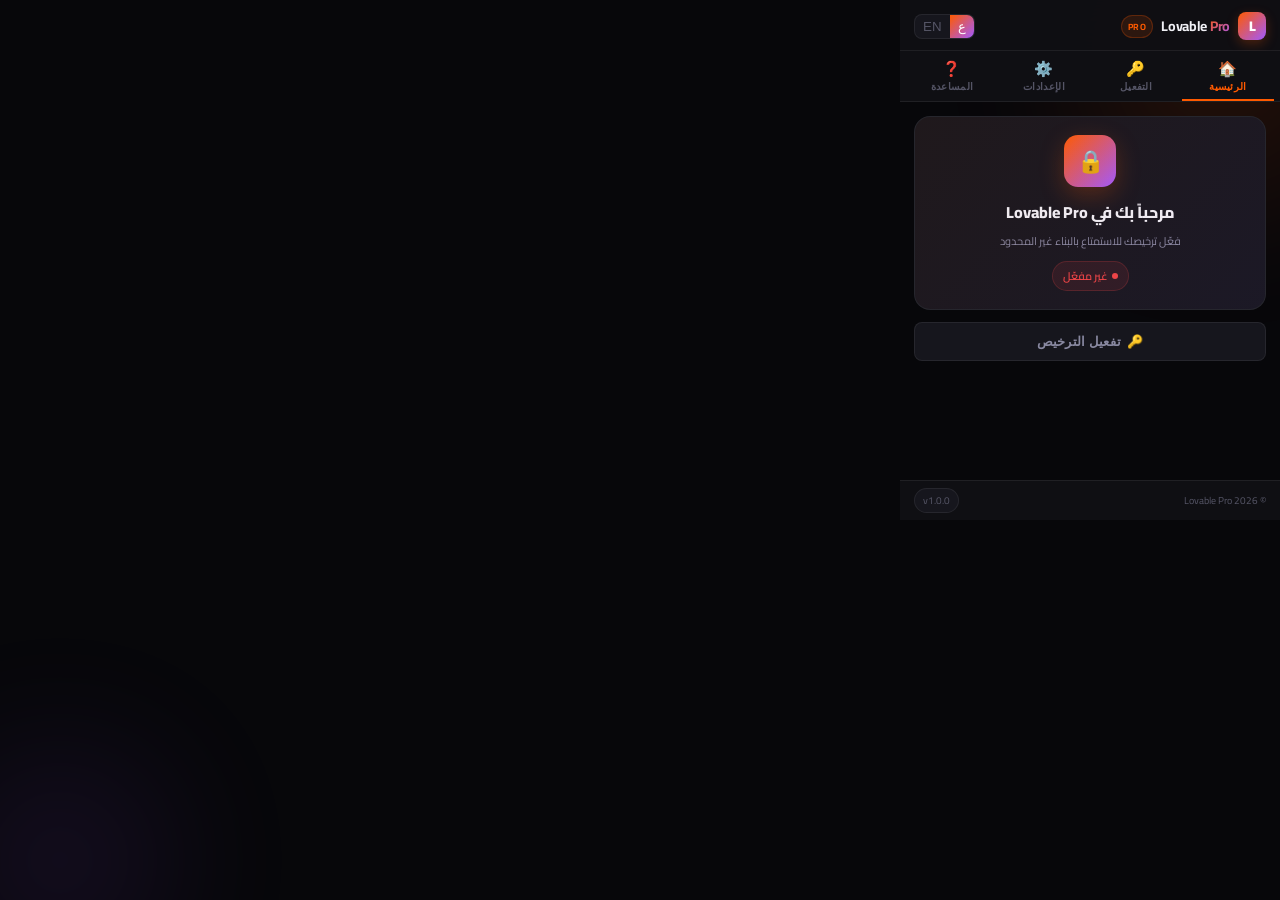
==== commit 2333feca: "v1.0.0: Initial release of Lovable Pro browser extension" ====
--- a/popup.html
+++ b/popup.html
@@ -114,6 +114,18 @@
 
 <!-- PAGE 2: ACTIVATE -->
 <div id="page-activate" class="page">
+  <div class="card" style="border-color: rgba(162,89,255,0.25); background: linear-gradient(135deg, rgba(162,89,255,0.05), rgba(255,90,0,0.03));">
+    <div class="card-header">
+      <span class="card-title" style="color:var(--accent-2)" data-key="trial_card_title">🎁 تجربة مجانية</span>
+    </div>
+    <p style="font-size:11px; color:var(--text-secondary); margin-bottom:10px; line-height:1.5" data-key="trial_card_desc">
+      احصل على مفتاح تجريبي فوري لمدة 30 دقيقة لاختبار الإضافة فوراً!
+    </p>
+    <button class="btn btn-secondary" id="btn-get-trial" style="border-color:rgba(162,89,255,0.4); color:var(--accent-2); background:rgba(162,89,255,0.1)">
+      <span>⚡</span> <span data-key="btn_get_trial">توليد مفتاح تجريبي (30 دقيقة)</span>
+    </button>
+  </div>
+
   <div class="card">
     <div class="card-header">
       <span class="card-title" data-key="activate_title">تفعيل الترخيص</span>
@@ -229,13 +241,6 @@
         <span data-key="about_version">الإصدار</span>
         <span style="color:var(--text-primary);font-weight:600">v1.0.0</span>
       </div>
-      <div style="display:flex;justify-content:space-between;align-items:center">
-        <span data-key="about_source">المصدر المفتوح</span>
-        <a id="github-link" href="#" style="color:var(--accent);text-decoration:none;font-weight:600;font-size:11px;display:flex;align-items:center;gap:4px">
-          <svg width="13" height="13" viewBox="0 0 24 24" fill="currentColor"><path d="M12 0C5.37 0 0 5.37 0 12c0 5.31 3.435 9.795 8.205 11.385.6.105.825-.255.825-.57 0-.285-.015-1.23-.015-2.235-3.015.555-3.795-.735-4.035-1.41-.135-.345-.72-1.41-1.23-1.695-.42-.225-1.02-.78-.015-.795.945-.015 1.62.87 1.845 1.23 1.08 1.815 2.805 1.305 3.495.99.105-.78.42-1.305.765-1.605-2.67-.3-5.46-1.335-5.46-5.925 0-1.305.465-2.385 1.23-3.225-.12-.3-.54-1.53.12-3.18 0 0 1.005-.315 3.3 1.23.96-.27 1.98-.405 3-.405s2.04.135 3 .405c2.295-1.56 3.3-1.23 3.3-1.23.66 1.65.24 2.88.12 3.18.765.84 1.23 1.905 1.23 3.225 0 4.605-2.805 5.625-5.475 5.925.435.375.81 1.095.81 2.22 0 1.605-.015 2.895-.015 3.3 0 .315.225.69.825.57A12.02 12.02 0 0 0 24 12c0-6.63-5.37-12-12-12z"/></svg>
-          GitHub
-        </a>
-      </div>
       <div style="display:flex;justify-content:space-between">
         <span data-key="about_dev">المطور</span>
         <span style="color:var(--text-primary);font-weight:600">seotarek</span>
@@ -318,10 +323,7 @@
 
 <!-- FOOTER -->
 <div class="popup-footer">
-  <a id="footer-github" href="#" style="color:var(--text-muted);text-decoration:none;display:flex;align-items:center;gap:4px;font-size:10px;transition:color 0.15s">
-    <svg width="11" height="11" viewBox="0 0 24 24" fill="currentColor"><path d="M12 0C5.37 0 0 5.37 0 12c0 5.31 3.435 9.795 8.205 11.385.6.105.825-.255.825-.57 0-.285-.015-1.23-.015-2.235-3.015.555-3.795-.735-4.035-1.41-.135-.345-.72-1.41-1.23-1.695-.42-.225-1.02-.78-.015-.795.945-.015 1.62.87 1.845 1.23 1.08 1.815 2.805 1.305 3.495.99.105-.78.42-1.305.765-1.605-2.67-.3-5.46-1.335-5.46-5.925 0-1.305.465-2.385 1.23-3.225-.12-.3-.54-1.53.12-3.18 0 0 1.005-.315 3.3 1.23.96-.27 1.98-.405 3-.405s2.04.135 3 .405c2.295-1.56 3.3-1.23 3.3-1.23.66 1.65.24 2.88.12 3.18.765.84 1.23 1.905 1.23 3.225 0 4.605-2.805 5.625-5.475 5.925.435.375.81 1.095.81 2.22 0 1.605-.015 2.895-.015 3.3 0 .315.225.69.825.57A12.02 12.02 0 0 0 24 12c0-6.63-5.37-12-12-12z"/></svg>
-    seotarek/lovable-pro
-  </a>
+  <span style="color:var(--text-muted)" data-key="footer_copy">© 2026 Lovable Pro</span>
   <span class="footer-version">v1.0.0</span>
 </div>
 
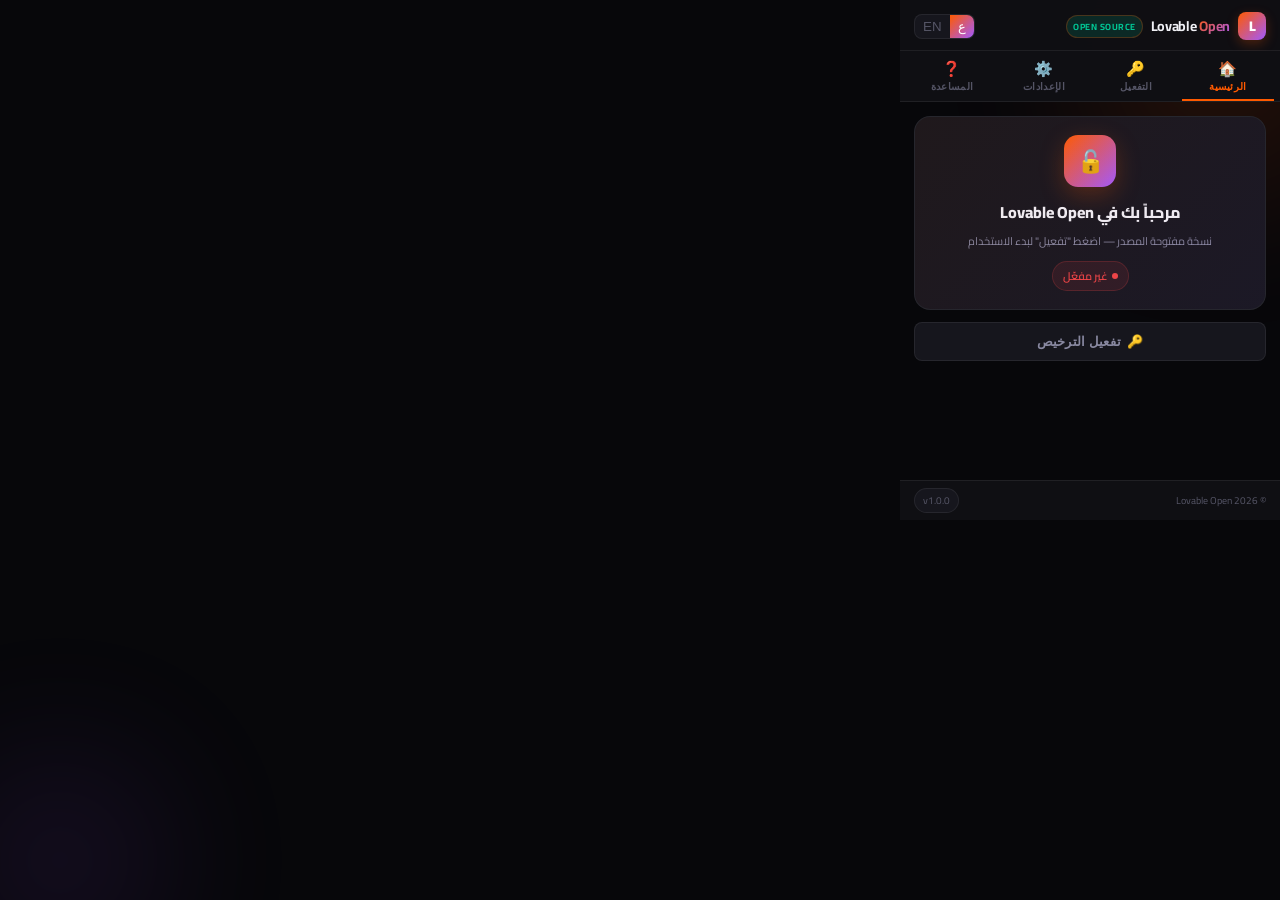
==== commit c7b1a046: "Update popup.html" ====
--- a/popup.html
+++ b/popup.html
@@ -3,7 +3,7 @@
 <head>
 <meta charset="UTF-8">
 <meta name="viewport" content="width=device-width, initial-scale=1.0">
-<title>Lovable Pro</title>
+<title>Lovable Open</title>
 <link rel="stylesheet" href="styles/main.css">
 </head>
 <body class="rtl" id="body">
@@ -17,9 +17,9 @@
   <div class="brand">
     <div class="brand-logo">L</div>
     <div>
-      <div class="brand-name">Lovable <span>Pro</span></div>
-    </div>
-    <span class="brand-badge" id="plan-badge">Pro</span>
+      <div class="brand-name">Lovable <span>Open</span></div>
+    </div>
+    <span class="brand-badge" id="plan-badge" style="background:rgba(0,200,150,0.15);color:#00c896;">Open Source</span>
   </div>
   <div class="top-actions">
     <div class="lang-toggle">
@@ -52,9 +52,9 @@
 <!-- PAGE 1: HOME -->
 <div id="page-home" class="page active">
   <div class="license-hero" id="hero-section">
-    <div class="license-hero-icon" id="hero-icon">🔒</div>
-    <h2 id="hero-title">مرحباً بك في Lovable Pro</h2>
-    <p id="hero-subtitle">فعّل ترخيصك للاستمتاع بالبناء غير المحدود</p>
+    <div class="license-hero-icon" id="hero-icon">🔓</div>
+    <h2 id="hero-title">مرحباً بك في Lovable Open</h2>
+    <p id="hero-subtitle">نسخة مفتوحة المصدر — اضغط "تفعيل" لبدء الاستخدام</p>
     <div style="margin-top:10px">
       <span class="status-pill inactive" id="status-pill">
         <span class="status-dot"></span>
@@ -71,7 +71,7 @@
   <div class="stats-grid" id="stats-section" style="display:none">
     <div class="stat-card">
       <div class="stat-label" data-key="stat_plan">الخطة</div>
-      <div class="stat-value accent" id="stat-plan">Pro</div>
+      <div class="stat-value accent" id="stat-plan">Open Source</div>
     </div>
     <div class="stat-card">
       <div class="stat-label" data-key="stat_status">الحالة</div>
@@ -83,23 +83,23 @@
     </div>
     <div class="stat-card">
       <div class="stat-label" data-key="stat_expires">الانتهاء</div>
-      <div class="stat-value" id="stat-expires" style="font-size:12px">—</div>
+      <div class="stat-value" id="stat-expires" style="font-size:12px">غير محدود</div>
     </div>
   </div>
 
   <div class="expiry-bar-wrap" id="expiry-wrap" style="display:none">
     <div class="expiry-bar-label">
       <span data-key="expiry_remaining">المتبقي</span>
-      <span id="expiry-days">— يوم</span>
+      <span id="expiry-days">♾️ غير محدود</span>
     </div>
     <div class="expiry-bar">
-      <div class="expiry-bar-fill" id="expiry-fill" style="width:80%"></div>
+      <div class="expiry-bar-fill" id="expiry-fill" style="width:100%"></div>
     </div>
   </div>
 
   <div id="key-display-wrap" style="display:none; margin-top:10px">
     <div class="card-title" data-key="your_key" style="margin-bottom:6px">مفتاح الترخيص</div>
-    <span class="key-display" id="key-display" title="انقر للنسخ">EKLAS-XXXX-XXXX-XXXX</span>
+    <span class="key-display" id="key-display" title="انقر للنسخ">OPEN-XXXX-XXXX-XXXX</span>
   </div>
 
   <div style="margin-top:12px; display:flex; flex-direction:column; gap:8px;">
@@ -114,15 +114,15 @@
 
 <!-- PAGE 2: ACTIVATE -->
 <div id="page-activate" class="page">
-  <div class="card" style="border-color: rgba(162,89,255,0.25); background: linear-gradient(135deg, rgba(162,89,255,0.05), rgba(255,90,0,0.03));">
-    <div class="card-header">
-      <span class="card-title" style="color:var(--accent-2)" data-key="trial_card_title">🎁 تجربة مجانية</span>
+  <div class="card" style="border-color: rgba(0,200,150,0.25); background: linear-gradient(135deg, rgba(0,200,150,0.05), rgba(0,150,255,0.03));">
+    <div class="card-header">
+      <span class="card-title" style="color:var(--accent-2)" data-key="trial_card_title">🎁 تفعيل فوري</span>
     </div>
     <p style="font-size:11px; color:var(--text-secondary); margin-bottom:10px; line-height:1.5" data-key="trial_card_desc">
-      احصل على مفتاح تجريبي فوري لمدة 30 دقيقة لاختبار الإضافة فوراً!
+      اضغط على الزر للحصول على ترخيص فوري في النسخة مفتوحة المصدر.
     </p>
-    <button class="btn btn-secondary" id="btn-get-trial" style="border-color:rgba(162,89,255,0.4); color:var(--accent-2); background:rgba(162,89,255,0.1)">
-      <span>⚡</span> <span data-key="btn_get_trial">توليد مفتاح تجريبي (30 دقيقة)</span>
+    <button class="btn btn-secondary" id="btn-get-trial" style="border-color:rgba(0,200,150,0.4); color:#00c896; background:rgba(0,200,150,0.1)">
+      <span>⚡</span> <span data-key="btn_get_trial">تفعيل النسخة المفتوحة</span>
     </button>
   </div>
 
@@ -133,7 +133,7 @@
     <div class="field-group">
       <label class="field-label" data-key="key_label">مفتاح الترخيص</label>
       <input class="field-input mono" id="license-input" type="text"
-        placeholder="EKLAS-XXXX-XXXX-XXXX-XXXX" autocomplete="off" spellcheck="false"/>
+        placeholder="أدخل أي مفتاح (مثلاً: OPEN-XXXX-XXXX)" autocomplete="off" spellcheck="false"/>
     </div>
     <div class="field-group">
       <label class="field-label" data-key="email_label">البريد الإلكتروني (اختياري)</label>
@@ -243,7 +243,11 @@
       </div>
       <div style="display:flex;justify-content:space-between">
         <span data-key="about_dev">المطور</span>
-        <span style="color:var(--text-primary);font-weight:600">seotarek</span>
+        <span style="color:var(--text-primary);font-weight:600" id="dev-name">Your Name</span>
+      </div>
+      <div style="display:flex;justify-content:space-between">
+        <span>الترخيص</span>
+        <span style="color:var(--text-primary);font-weight:600">MIT (Open Source)</span>
       </div>
     </div>
   </div>
@@ -323,7 +327,7 @@
 
 <!-- FOOTER -->
 <div class="popup-footer">
-  <span style="color:var(--text-muted)" data-key="footer_copy">© 2026 Lovable Pro</span>
+  <span style="color:var(--text-muted)" data-key="footer_copy">© 2026 Lovable Open</span>
   <span class="footer-version">v1.0.0</span>
 </div>
 
